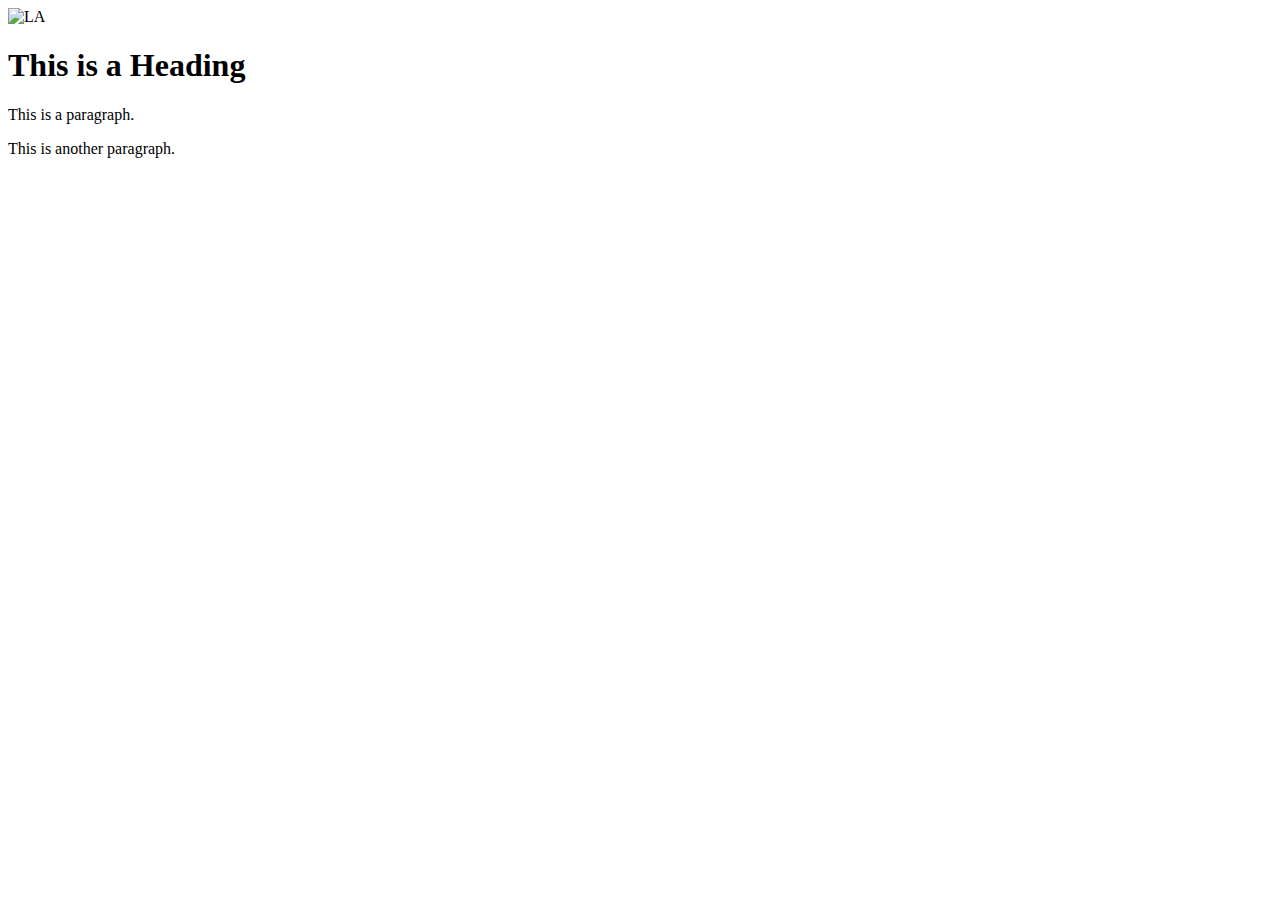
==== index1.html @ 66f478fd "initial commit" ====
<!DOCTYPE html>
<html lang="en">
<meta charset="UTF-8">
<title>Page Title</title>
<meta name="viewport" content="width=device-width,initial-scale=1">
<link rel="stylesheet" href="">
<style>
</style>
<script src=""></script>
<body>

<img src="img_la.jpg" alt="LA" style="width:100%">

<div class="">
 <h1>This is a Heading</h1>
 <p>This is a paragraph.</p>
 <p>This is another paragraph.</p>
</div>

</body>
</html>
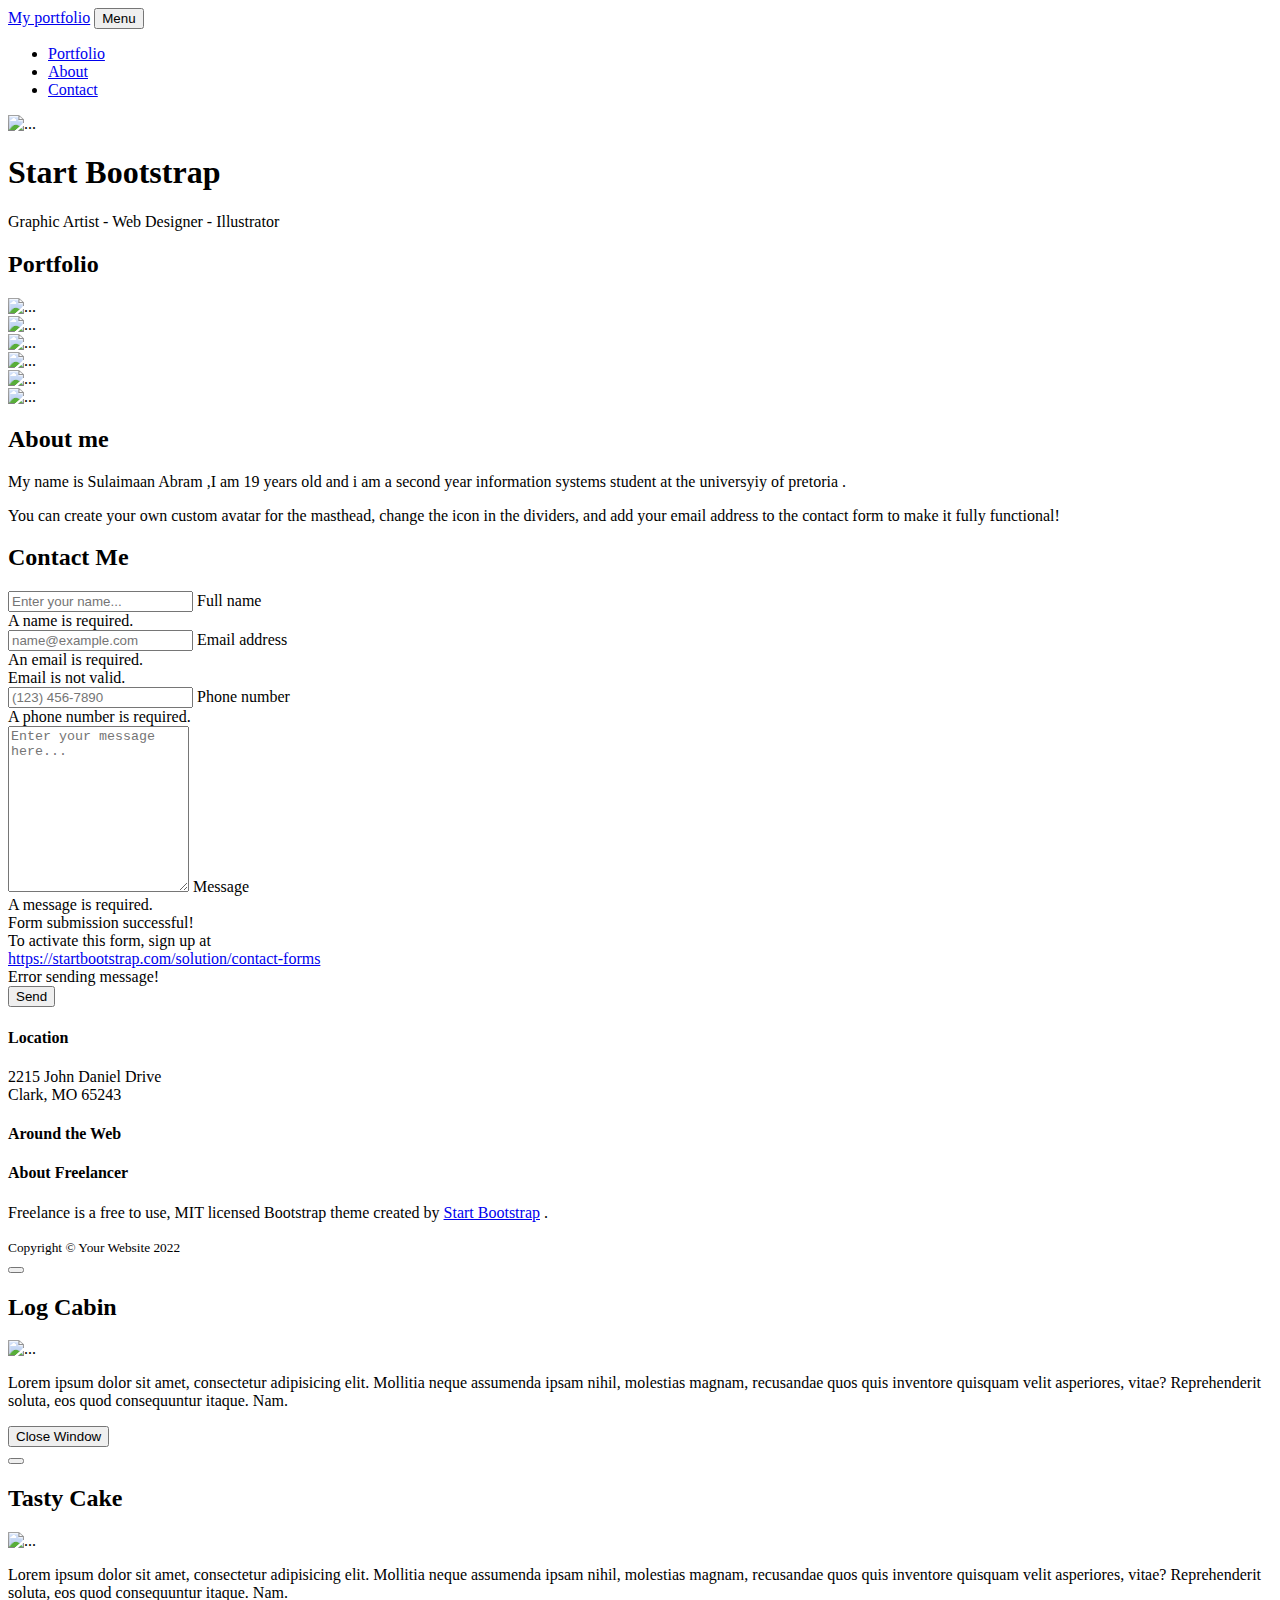
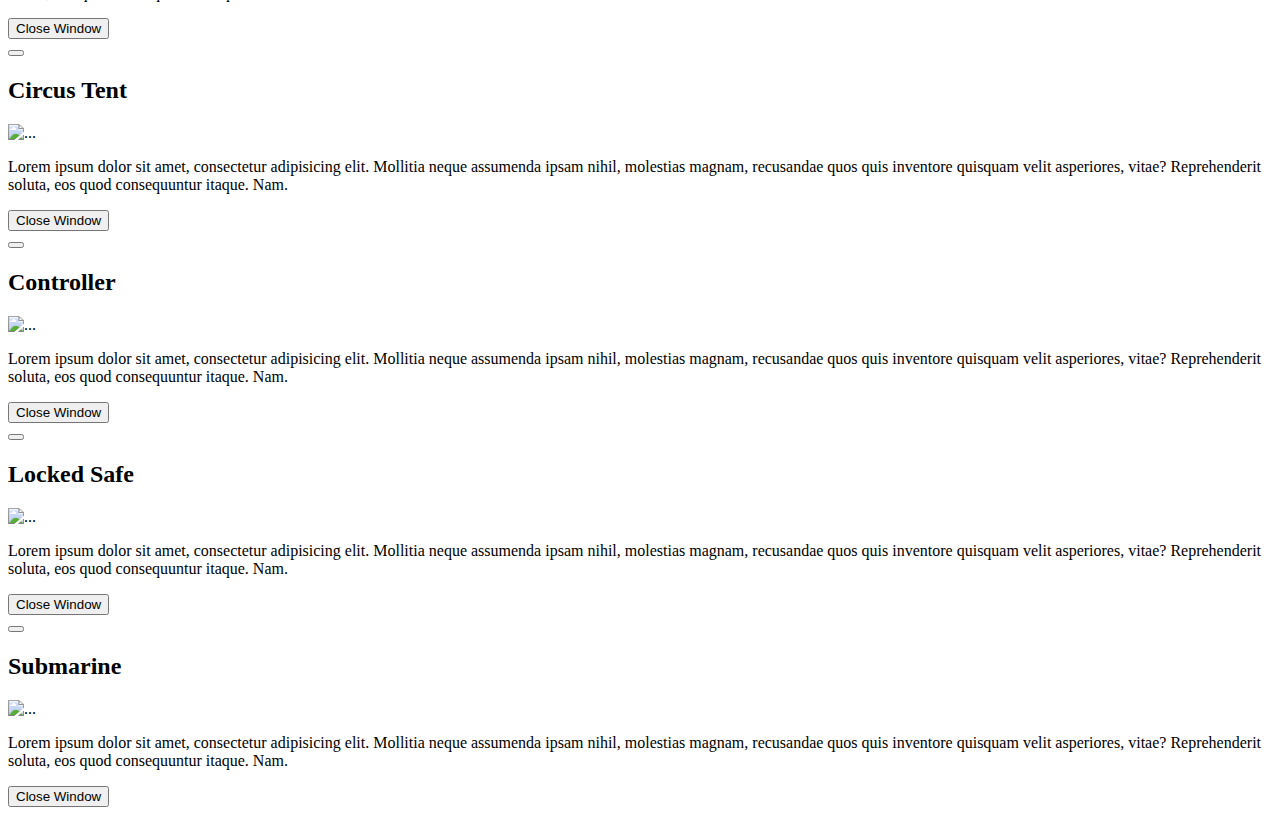
==== commit 42f66e88: "Update index1.html" ====
--- a/index1.html
+++ b/index1.html
@@ -1,21 +1,456 @@
 <!DOCTYPE html>
 <html lang="en">
-<meta charset="UTF-8">
-<title>Page Title</title>
-<meta name="viewport" content="width=device-width,initial-scale=1">
-<link rel="stylesheet" href="">
-<style>
-</style>
-<script src=""></script>
-<body>
-
-<img src="img_la.jpg" alt="LA" style="width:100%">
-
-<div class="">
- <h1>This is a Heading</h1>
- <p>This is a paragraph.</p>
- <p>This is another paragraph.</p>
-</div>
-
-</body>
-</html>+    <head>
+        <meta charset="utf-8" />
+        <meta name="viewport" content="width=device-width, initial-scale=1, shrink-to-fit=no" />
+        <meta name="description" content="" />
+        <meta name="author" content="" />
+        <title>u21473669 portfolio page</title>
+        <!-- Favicon-->
+        <link rel="icon" type="image/x-icon" href="assets/favicon.ico" />
+        <!-- Font Awesome icons (free version)-->
+        <script src="https://use.fontawesome.com/releases/v6.1.0/js/all.js" crossorigin="anonymous"></script>
+        <!-- Google fonts-->
+        <link href="https://fonts.googleapis.com/css?family=Montserrat:400,700" rel="stylesheet" type="text/css" />
+        <link href="https://fonts.googleapis.com/css?family=Lato:400,700,400italic,700italic" rel="stylesheet" type="text/css" />
+        <!-- Core theme CSS (includes Bootstrap)-->
+        <link href="css/styles.css" rel="stylesheet" />
+    </head>
+    <body id="page-top">
+        <!-- Navigation-->
+        <nav class="navbar navbar-expand-lg bg-secondary text-uppercase fixed-top" id="mainNav">
+            <div class="container">
+                <a class="navbar-brand" href="#page-top">My  portfolio</a>
+                <button class="navbar-toggler text-uppercase font-weight-bold bg-primary text-white rounded" type="button" data-bs-toggle="collapse" data-bs-target="#navbarResponsive" aria-controls="navbarResponsive" aria-expanded="false" aria-label="Toggle navigation">
+                    Menu
+                    <i class="fas fa-bars"></i>
+                </button>
+                <div class="collapse navbar-collapse" id="navbarResponsive">
+                    <ul class="navbar-nav ms-auto">
+                        <li class="nav-item mx-0 mx-lg-1"><a class="nav-link py-3 px-0 px-lg-3 rounded" href="#portfolio">Portfolio</a></li>
+                        <li class="nav-item mx-0 mx-lg-1"><a class="nav-link py-3 px-0 px-lg-3 rounded" href="#about">About</a></li>
+                        <li class="nav-item mx-0 mx-lg-1"><a class="nav-link py-3 px-0 px-lg-3 rounded" href="#contact">Contact</a></li>
+                    </ul>
+                </div>
+            </div>
+        </nav>
+        <!-- Masthead-->
+        <header class="masthead bg-primary text-white text-center">
+            <div class="container d-flex align-items-center flex-column">
+                <!-- Masthead Avatar Image-->
+                <img class="masthead-avatar mb-5" src="assets/img/avataaars.svg" alt="..." />
+                <!-- Masthead Heading-->
+                <h1 class="masthead-heading text-uppercase mb-0">Start Bootstrap</h1>
+                <!-- Icon Divider-->
+                <div class="divider-custom divider-light">
+                    <div class="divider-custom-line"></div>
+                    <div class="divider-custom-icon"><i class="fas fa-star"></i></div>
+                    <div class="divider-custom-line"></div>
+                </div>
+                <!-- Masthead Subheading-->
+                <p class="masthead-subheading font-weight-light mb-0">Graphic Artist - Web Designer - Illustrator</p>
+            </div>
+        </header>
+        <!-- Portfolio Section-->
+        <section class="page-section portfolio" id="portfolio">
+            <div class="container">
+                <!-- Portfolio Section Heading-->
+                <h2 class="page-section-heading text-center text-uppercase text-secondary mb-0">Portfolio</h2>
+                <!-- Icon Divider-->
+                <div class="divider-custom">
+                    <div class="divider-custom-line"></div>
+                    <div class="divider-custom-icon"><i class="fas fa-star"></i></div>
+                    <div class="divider-custom-line"></div>
+                </div>
+                <!-- Portfolio Grid Items-->
+                <div class="row justify-content-center">
+                    <!-- Portfolio Item 1-->
+                    <div class="col-md-6 col-lg-4 mb-5">
+                        <div class="portfolio-item mx-auto" data-bs-toggle="modal" data-bs-target="#portfolioModal1">
+                            <div class="portfolio-item-caption d-flex align-items-center justify-content-center h-100 w-100">
+                                <div class="portfolio-item-caption-content text-center text-white"><i class="fas fa-plus fa-3x"></i></div>
+                            </div>
+                            <img class="img-fluid" src="startbootstrap-freelancer-gh-pages/assets/img/portfolio/cabin.png" alt="..." />
+                        </div>
+                    </div>
+                    <!-- Portfolio Item 2-->
+                    <div class="col-md-6 col-lg-4 mb-5">
+                        <div class="portfolio-item mx-auto" data-bs-toggle="modal" data-bs-target="#portfolioModal2">
+                            <div class="portfolio-item-caption d-flex align-items-center justify-content-center h-100 w-100">
+                                <div class="portfolio-item-caption-content text-center text-white"><i class="fas fa-plus fa-3x"></i></div>
+                            </div>
+                            <img class="img-fluid" src="assets/img/portfolio/cake.png" alt="..." />
+                        </div>
+                    </div>
+                    <!-- Portfolio Item 3-->
+                    <div class="col-md-6 col-lg-4 mb-5">
+                        <div class="portfolio-item mx-auto" data-bs-toggle="modal" data-bs-target="#portfolioModal3">
+                            <div class="portfolio-item-caption d-flex align-items-center justify-content-center h-100 w-100">
+                                <div class="portfolio-item-caption-content text-center text-white"><i class="fas fa-plus fa-3x"></i></div>
+                            </div>
+                            <img class="img-fluid" src="assets/img/portfolio/circus.png" alt="..." />
+                        </div>
+                    </div>
+                    <!-- Portfolio Item 4-->
+                    <div class="col-md-6 col-lg-4 mb-5 mb-lg-0">
+                        <div class="portfolio-item mx-auto" data-bs-toggle="modal" data-bs-target="#portfolioModal4">
+                            <div class="portfolio-item-caption d-flex align-items-center justify-content-center h-100 w-100">
+                                <div class="portfolio-item-caption-content text-center text-white"><i class="fas fa-plus fa-3x"></i></div>
+                            </div>
+                            <img class="img-fluid" src="assets/img/portfolio/game.png" alt="..." />
+                        </div>
+                    </div>
+                    <!-- Portfolio Item 5-->
+                    <div class="col-md-6 col-lg-4 mb-5 mb-md-0">
+                        <div class="portfolio-item mx-auto" data-bs-toggle="modal" data-bs-target="#portfolioModal5">
+                            <div class="portfolio-item-caption d-flex align-items-center justify-content-center h-100 w-100">
+                                <div class="portfolio-item-caption-content text-center text-white"><i class="fas fa-plus fa-3x"></i></div>
+                            </div>
+                            <img class="img-fluid" src="assets/img/portfolio/safe.png" alt="..." />
+                        </div>
+                    </div>
+                    <!-- Portfolio Item 6-->
+                    <div class="col-md-6 col-lg-4">
+                        <div class="portfolio-item mx-auto" data-bs-toggle="modal" data-bs-target="#portfolioModal6">
+                            <div class="portfolio-item-caption d-flex align-items-center justify-content-center h-100 w-100">
+                                <div class="portfolio-item-caption-content text-center text-white"><i class="fas fa-plus fa-3x"></i></div>
+                            </div>
+                            <img class="img-fluid" src="assets/img/portfolio/submarine.png" alt="..." />
+                        </div>
+                    </div>
+                </div>
+            </div>
+        </section>
+        <!-- About Section-->
+        <section class="page-section bg-primary text-white mb-0" id="about">
+            <div class="container">
+                <!-- About Section Heading-->
+                <h2 class="page-section-heading text-center text-uppercase text-white">About me</h2>
+                <!-- Icon Divider-->
+                <div class="divider-custom divider-light">
+                    <div class="divider-custom-line"></div>
+                    <div class="divider-custom-icon"><i class="fas fa-star"></i></div>
+                    <div class="divider-custom-line"></div>
+                </div>
+                <!-- About Section Content-->
+                <div class="row">
+                    <div class="col-lg-4 ms-auto"><p class="lead">My name is Sulaimaan Abram ,I am 19 years old and i am a second year information systems student at the universyiy of pretoria .</p></div>
+                    <div class="col-lg-4 me-auto"><p class="lead">You can create your own custom avatar for the masthead, change the icon in the dividers, and add your email address to the contact form to make it fully functional!</p></div>
+                </div>
+              
+               
+                </div>
+            </div>
+        </section>
+        <!-- Contact Section-->
+        <section class="page-section" id="contact">
+            <div class="container">
+                <!-- Contact Section Heading-->
+                <h2 class="page-section-heading text-center text-uppercase text-secondary mb-0">Contact Me</h2>
+                <!-- Icon Divider-->
+                <div class="divider-custom">
+                    <div class="divider-custom-line"></div>
+                    <div class="divider-custom-icon"><i class="fas fa-star"></i></div>
+                    <div class="divider-custom-line"></div>
+                </div>
+                <!-- Contact Section Form-->
+                <div class="row justify-content-center">
+                    <div class="col-lg-8 col-xl-7">
+                        <!-- * * * * * * * * * * * * * * *-->
+                        <!-- * * SB Forms Contact Form * *-->
+                        <!-- * * * * * * * * * * * * * * *-->
+                        <!-- This form is pre-integrated with SB Forms.-->
+                        <!-- To make this form functional, sign up at-->
+                        <!-- https://startbootstrap.com/solution/contact-forms-->
+                        <!-- to get an API token!-->
+                        <form id="contactForm" data-sb-form-api-token="API_TOKEN">
+                            <!-- Name input-->
+                            <div class="form-floating mb-3">
+                                <input class="form-control" id="name" type="text" placeholder="Enter your name..." data-sb-validations="required" />
+                                <label for="name">Full name</label>
+                                <div class="invalid-feedback" data-sb-feedback="name:required">A name is required.</div>
+                            </div>
+                            <!-- Email address input-->
+                            <div class="form-floating mb-3">
+                                <input class="form-control" id="email" type="email" placeholder="name@example.com" data-sb-validations="required,email" />
+                                <label for="email">Email address</label>
+                                <div class="invalid-feedback" data-sb-feedback="email:required">An email is required.</div>
+                                <div class="invalid-feedback" data-sb-feedback="email:email">Email is not valid.</div>
+                            </div>
+                            <!-- Phone number input-->
+                            <div class="form-floating mb-3">
+                                <input class="form-control" id="phone" type="tel" placeholder="(123) 456-7890" data-sb-validations="required" />
+                                <label for="phone">Phone number</label>
+                                <div class="invalid-feedback" data-sb-feedback="phone:required">A phone number is required.</div>
+                            </div>
+                            <!-- Message input-->
+                            <div class="form-floating mb-3">
+                                <textarea class="form-control" id="message" type="text" placeholder="Enter your message here..." style="height: 10rem" data-sb-validations="required"></textarea>
+                                <label for="message">Message</label>
+                                <div class="invalid-feedback" data-sb-feedback="message:required">A message is required.</div>
+                            </div>
+                            <!-- Submit success message-->
+                            <!---->
+                            <!-- This is what your users will see when the form-->
+                            <!-- has successfully submitted-->
+                            <div class="d-none" id="submitSuccessMessage">
+                                <div class="text-center mb-3">
+                                    <div class="fw-bolder">Form submission successful!</div>
+                                    To activate this form, sign up at
+                                    <br />
+                                    <a href="https://startbootstrap.com/solution/contact-forms">https://startbootstrap.com/solution/contact-forms</a>
+                                </div>
+                            </div>
+                            <!-- Submit error message-->
+                            <!---->
+                            <!-- This is what your users will see when there is-->
+                            <!-- an error submitting the form-->
+                            <div class="d-none" id="submitErrorMessage"><div class="text-center text-danger mb-3">Error sending message!</div></div>
+                            <!-- Submit Button-->
+                            <button class="btn btn-primary btn-xl disabled" id="submitButton" type="submit">Send</button>
+                        </form>
+                    </div>
+                </div>
+            </div>
+        </section>
+        <!-- Footer-->
+        <footer class="footer text-center">
+            <div class="container">
+                <div class="row">
+                    <!-- Footer Location-->
+                    <div class="col-lg-4 mb-5 mb-lg-0">
+                        <h4 class="text-uppercase mb-4">Location</h4>
+                        <p class="lead mb-0">
+                            2215 John Daniel Drive
+                            <br />
+                            Clark, MO 65243
+                        </p>
+                    </div>
+                    <!-- Footer Social Icons-->
+                    <div class="col-lg-4 mb-5 mb-lg-0">
+                        <h4 class="text-uppercase mb-4">Around the Web</h4>
+                        <a class="btn btn-outline-light btn-social mx-1" href="#!"><i class="fab fa-fw fa-facebook-f"></i></a>
+                        <a class="btn btn-outline-light btn-social mx-1" href="#!"><i class="fab fa-fw fa-twitter"></i></a>
+                        <a class="btn btn-outline-light btn-social mx-1" href="#!"><i class="fab fa-fw fa-linkedin-in"></i></a>
+                        <a class="btn btn-outline-light btn-social mx-1" href="#!"><i class="fab fa-fw fa-dribbble"></i></a>
+                    </div>
+                    <!-- Footer About Text-->
+                    <div class="col-lg-4">
+                        <h4 class="text-uppercase mb-4">About Freelancer</h4>
+                        <p class="lead mb-0">
+                            Freelance is a free to use, MIT licensed Bootstrap theme created by
+                            <a href="http://startbootstrap.com">Start Bootstrap</a>
+                            .
+                        </p>
+                    </div>
+                </div>
+            </div>
+        </footer>
+        <!-- Copyright Section-->
+        <div class="copyright py-4 text-center text-white">
+            <div class="container"><small>Copyright &copy; Your Website 2022</small></div>
+        </div>
+        <!-- Portfolio Modals-->
+        <!-- Portfolio Modal 1-->
+        <div class="portfolio-modal modal fade" id="portfolioModal1" tabindex="-1" aria-labelledby="portfolioModal1" aria-hidden="true">
+            <div class="modal-dialog modal-xl">
+                <div class="modal-content">
+                    <div class="modal-header border-0"><button class="btn-close" type="button" data-bs-dismiss="modal" aria-label="Close"></button></div>
+                    <div class="modal-body text-center pb-5">
+                        <div class="container">
+                            <div class="row justify-content-center">
+                                <div class="col-lg-8">
+                                    <!-- Portfolio Modal - Title-->
+                                    <h2 class="portfolio-modal-title text-secondary text-uppercase mb-0">Log Cabin</h2>
+                                    <!-- Icon Divider-->
+                                    <div class="divider-custom">
+                                        <div class="divider-custom-line"></div>
+                                        <div class="divider-custom-icon"><i class="fas fa-star"></i></div>
+                                        <div class="divider-custom-line"></div>
+                                    </div>
+                                    <!-- Portfolio Modal - Image-->
+                                    <img class="img-fluid rounded mb-5" src="assets/img/portfolio/cabin.png" alt="..." />
+                                    <!-- Portfolio Modal - Text-->
+                                    <p class="mb-4">Lorem ipsum dolor sit amet, consectetur adipisicing elit. Mollitia neque assumenda ipsam nihil, molestias magnam, recusandae quos quis inventore quisquam velit asperiores, vitae? Reprehenderit soluta, eos quod consequuntur itaque. Nam.</p>
+                                    <button class="btn btn-primary" data-bs-dismiss="modal">
+                                        <i class="fas fa-xmark fa-fw"></i>
+                                        Close Window
+                                    </button>
+                                </div>
+                            </div>
+                        </div>
+                    </div>
+                </div>
+            </div>
+        </div>
+        <!-- Portfolio Modal 2-->
+        <div class="portfolio-modal modal fade" id="portfolioModal2" tabindex="-1" aria-labelledby="portfolioModal2" aria-hidden="true">
+            <div class="modal-dialog modal-xl">
+                <div class="modal-content">
+                    <div class="modal-header border-0"><button class="btn-close" type="button" data-bs-dismiss="modal" aria-label="Close"></button></div>
+                    <div class="modal-body text-center pb-5">
+                        <div class="container">
+                            <div class="row justify-content-center">
+                                <div class="col-lg-8">
+                                    <!-- Portfolio Modal - Title-->
+                                    <h2 class="portfolio-modal-title text-secondary text-uppercase mb-0">Tasty Cake</h2>
+                                    <!-- Icon Divider-->
+                                    <div class="divider-custom">
+                                        <div class="divider-custom-line"></div>
+                                        <div class="divider-custom-icon"><i class="fas fa-star"></i></div>
+                                        <div class="divider-custom-line"></div>
+                                    </div>
+                                    <!-- Portfolio Modal - Image-->
+                                    <img class="img-fluid rounded mb-5" src="assets/img/portfolio/cake.png" alt="..." />
+                                    <!-- Portfolio Modal - Text-->
+                                    <p class="mb-4">Lorem ipsum dolor sit amet, consectetur adipisicing elit. Mollitia neque assumenda ipsam nihil, molestias magnam, recusandae quos quis inventore quisquam velit asperiores, vitae? Reprehenderit soluta, eos quod consequuntur itaque. Nam.</p>
+                                    <button class="btn btn-primary" data-bs-dismiss="modal">
+                                        <i class="fas fa-xmark fa-fw"></i>
+                                        Close Window
+                                    </button>
+                                </div>
+                            </div>
+                        </div>
+                    </div>
+                </div>
+            </div>
+        </div>
+        <!-- Portfolio Modal 3-->
+        <div class="portfolio-modal modal fade" id="portfolioModal3" tabindex="-1" aria-labelledby="portfolioModal3" aria-hidden="true">
+            <div class="modal-dialog modal-xl">
+                <div class="modal-content">
+                    <div class="modal-header border-0"><button class="btn-close" type="button" data-bs-dismiss="modal" aria-label="Close"></button></div>
+                    <div class="modal-body text-center pb-5">
+                        <div class="container">
+                            <div class="row justify-content-center">
+                                <div class="col-lg-8">
+                                    <!-- Portfolio Modal - Title-->
+                                    <h2 class="portfolio-modal-title text-secondary text-uppercase mb-0">Circus Tent</h2>
+                                    <!-- Icon Divider-->
+                                    <div class="divider-custom">
+                                        <div class="divider-custom-line"></div>
+                                        <div class="divider-custom-icon"><i class="fas fa-star"></i></div>
+                                        <div class="divider-custom-line"></div>
+                                    </div>
+                                    <!-- Portfolio Modal - Image-->
+                                    <img class="img-fluid rounded mb-5" src="assets/img/portfolio/circus.png" alt="..." />
+                                    <!-- Portfolio Modal - Text-->
+                                    <p class="mb-4">Lorem ipsum dolor sit amet, consectetur adipisicing elit. Mollitia neque assumenda ipsam nihil, molestias magnam, recusandae quos quis inventore quisquam velit asperiores, vitae? Reprehenderit soluta, eos quod consequuntur itaque. Nam.</p>
+                                    <button class="btn btn-primary" data-bs-dismiss="modal">
+                                        <i class="fas fa-xmark fa-fw"></i>
+                                        Close Window
+                                    </button>
+                                </div>
+                            </div>
+                        </div>
+                    </div>
+                </div>
+            </div>
+        </div>
+        <!-- Portfolio Modal 4-->
+        <div class="portfolio-modal modal fade" id="portfolioModal4" tabindex="-1" aria-labelledby="portfolioModal4" aria-hidden="true">
+            <div class="modal-dialog modal-xl">
+                <div class="modal-content">
+                    <div class="modal-header border-0"><button class="btn-close" type="button" data-bs-dismiss="modal" aria-label="Close"></button></div>
+                    <div class="modal-body text-center pb-5">
+                        <div class="container">
+                            <div class="row justify-content-center">
+                                <div class="col-lg-8">
+                                    <!-- Portfolio Modal - Title-->
+                                    <h2 class="portfolio-modal-title text-secondary text-uppercase mb-0">Controller</h2>
+                                    <!-- Icon Divider-->
+                                    <div class="divider-custom">
+                                        <div class="divider-custom-line"></div>
+                                        <div class="divider-custom-icon"><i class="fas fa-star"></i></div>
+                                        <div class="divider-custom-line"></div>
+                                    </div>
+                                    <!-- Portfolio Modal - Image-->
+                                    <img class="img-fluid rounded mb-5" src="assets/img/portfolio/game.png" alt="..." />
+                                    <!-- Portfolio Modal - Text-->
+                                    <p class="mb-4">Lorem ipsum dolor sit amet, consectetur adipisicing elit. Mollitia neque assumenda ipsam nihil, molestias magnam, recusandae quos quis inventore quisquam velit asperiores, vitae? Reprehenderit soluta, eos quod consequuntur itaque. Nam.</p>
+                                    <button class="btn btn-primary" data-bs-dismiss="modal">
+                                        <i class="fas fa-xmark fa-fw"></i>
+                                        Close Window
+                                    </button>
+                                </div>
+                            </div>
+                        </div>
+                    </div>
+                </div>
+            </div>
+        </div>
+        <!-- Portfolio Modal 5-->
+        <div class="portfolio-modal modal fade" id="portfolioModal5" tabindex="-1" aria-labelledby="portfolioModal5" aria-hidden="true">
+            <div class="modal-dialog modal-xl">
+                <div class="modal-content">
+                    <div class="modal-header border-0"><button class="btn-close" type="button" data-bs-dismiss="modal" aria-label="Close"></button></div>
+                    <div class="modal-body text-center pb-5">
+                        <div class="container">
+                            <div class="row justify-content-center">
+                                <div class="col-lg-8">
+                                    <!-- Portfolio Modal - Title-->
+                                    <h2 class="portfolio-modal-title text-secondary text-uppercase mb-0">Locked Safe</h2>
+                                    <!-- Icon Divider-->
+                                    <div class="divider-custom">
+                                        <div class="divider-custom-line"></div>
+                                        <div class="divider-custom-icon"><i class="fas fa-star"></i></div>
+                                        <div class="divider-custom-line"></div>
+                                    </div>
+                                    <!-- Portfolio Modal - Image-->
+                                    <img class="img-fluid rounded mb-5" src="assets/img/portfolio/safe.png" alt="..." />
+                                    <!-- Portfolio Modal - Text-->
+                                    <p class="mb-4">Lorem ipsum dolor sit amet, consectetur adipisicing elit. Mollitia neque assumenda ipsam nihil, molestias magnam, recusandae quos quis inventore quisquam velit asperiores, vitae? Reprehenderit soluta, eos quod consequuntur itaque. Nam.</p>
+                                    <button class="btn btn-primary" data-bs-dismiss="modal">
+                                        <i class="fas fa-xmark fa-fw"></i>
+                                        Close Window
+                                    </button>
+                                </div>
+                            </div>
+                        </div>
+                    </div>
+                </div>
+            </div>
+        </div>
+        <!-- Portfolio Modal 6-->
+        <div class="portfolio-modal modal fade" id="portfolioModal6" tabindex="-1" aria-labelledby="portfolioModal6" aria-hidden="true">
+            <div class="modal-dialog modal-xl">
+                <div class="modal-content">
+                    <div class="modal-header border-0"><button class="btn-close" type="button" data-bs-dismiss="modal" aria-label="Close"></button></div>
+                    <div class="modal-body text-center pb-5">
+                        <div class="container">
+                            <div class="row justify-content-center">
+                                <div class="col-lg-8">
+                                    <!-- Portfolio Modal - Title-->
+                                    <h2 class="portfolio-modal-title text-secondary text-uppercase mb-0">Submarine</h2>
+                                    <!-- Icon Divider-->
+                                    <div class="divider-custom">
+                                        <div class="divider-custom-line"></div>
+                                        <div class="divider-custom-icon"><i class="fas fa-star"></i></div>
+                                        <div class="divider-custom-line"></div>
+                                    </div>
+                                    <!-- Portfolio Modal - Image-->
+                                    <img class="img-fluid rounded mb-5" src="assets/img/portfolio/submarine.png" alt="..." />
+                                    <!-- Portfolio Modal - Text-->
+                                    <p class="mb-4">Lorem ipsum dolor sit amet, consectetur adipisicing elit. Mollitia neque assumenda ipsam nihil, molestias magnam, recusandae quos quis inventore quisquam velit asperiores, vitae? Reprehenderit soluta, eos quod consequuntur itaque. Nam.</p>
+                                    <button class="btn btn-primary" data-bs-dismiss="modal">
+                                        <i class="fas fa-xmark fa-fw"></i>
+                                        Close Window
+                                    </button>
+                                </div>
+                            </div>
+                        </div>
+                    </div>
+                </div>
+            </div>
+        </div>
+        <!-- Bootstrap core JS-->
+        <script src="https://cdn.jsdelivr.net/npm/bootstrap@5.1.3/dist/js/bootstrap.bundle.min.js"></script>
+        <!-- Core theme JS-->
+        <script src="js/scripts.js"></script>
+        <!-- * * * * * * * * * * * * * * * * * * * * * * * * * * * * * * * * * * * * * * * *-->
+        <!-- * *                               SB Forms JS                               * *-->
+        <!-- * * Activate your form at https://startbootstrap.com/solution/contact-forms * *-->
+        <!-- * * * * * * * * * * * * * * * * * * * * * * * * * * * * * * * * * * * * * * * *-->
+        <script src="https://cdn.startbootstrap.com/sb-forms-latest.js"></script>
+    </body>
+</html>
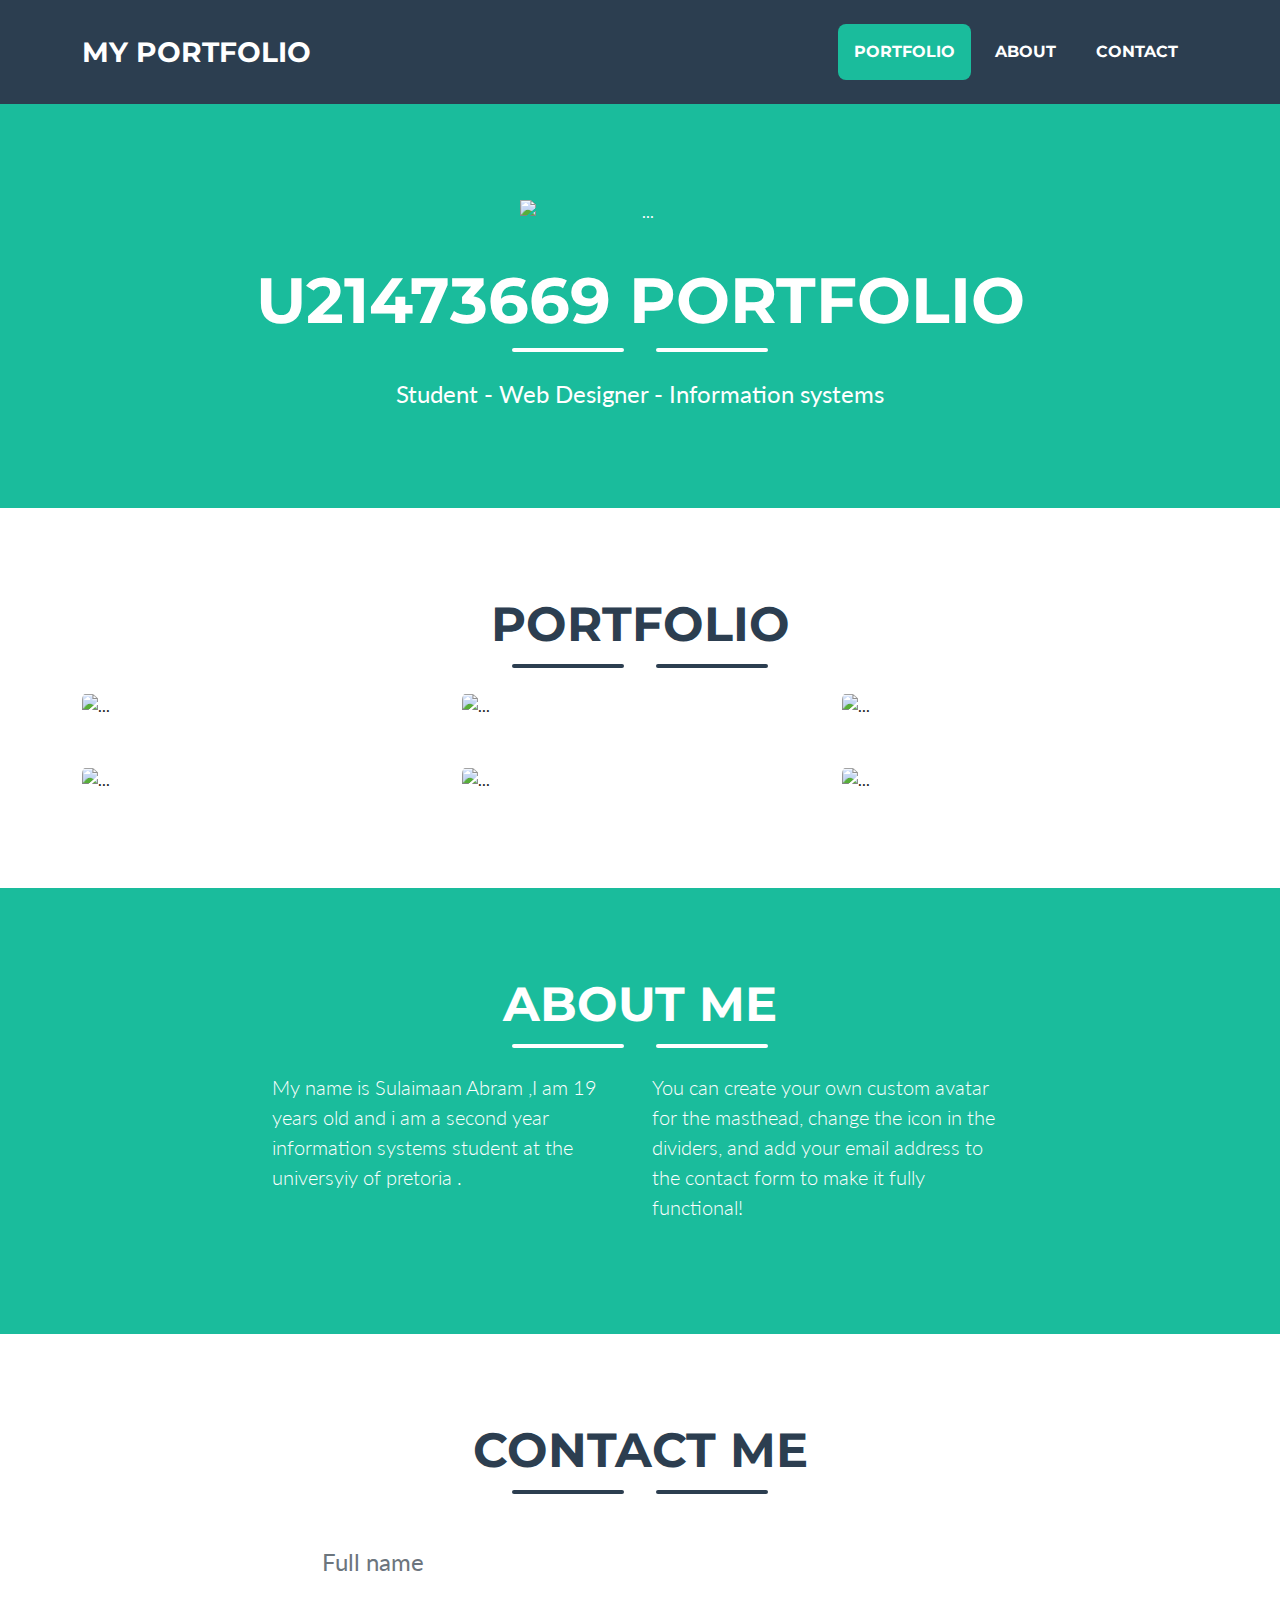
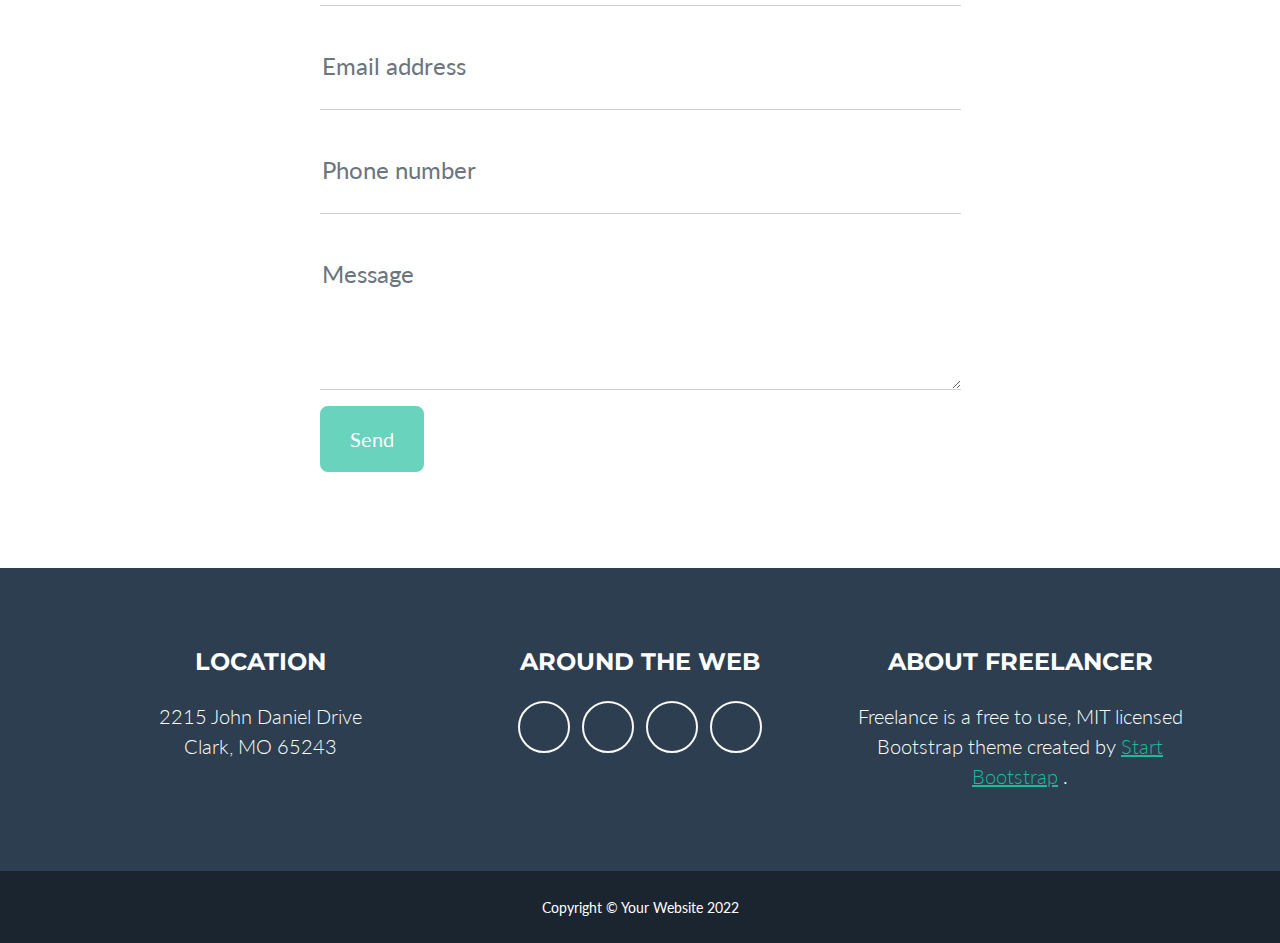
==== commit ed5c8eeb: "updated initial" ====
--- a/index1.html
+++ b/index1.html
@@ -38,9 +38,9 @@
         <header class="masthead bg-primary text-white text-center">
             <div class="container d-flex align-items-center flex-column">
                 <!-- Masthead Avatar Image-->
-                <img class="masthead-avatar mb-5" src="assets/img/avataaars.svg" alt="..." />
+                <img class="masthead-avatar mb-5" src="C:\Users\User\Downloads\startbootstrap-freelancer-gh-pages\startbootstrap-freelancer-gh-pages\assets\img\avataaars.svg" alt="..." />
                 <!-- Masthead Heading-->
-                <h1 class="masthead-heading text-uppercase mb-0">Start Bootstrap</h1>
+                <h1 class="masthead-heading text-uppercase mb-0">u21473669 portfolio</h1>
                 <!-- Icon Divider-->
                 <div class="divider-custom divider-light">
                     <div class="divider-custom-line"></div>
@@ -48,7 +48,7 @@
                     <div class="divider-custom-line"></div>
                 </div>
                 <!-- Masthead Subheading-->
-                <p class="masthead-subheading font-weight-light mb-0">Graphic Artist - Web Designer - Illustrator</p>
+                <p class="masthead-subheading font-weight-light mb-0">Student - Web Designer - Information systems</p>
             </div>
         </header>
         <!-- Portfolio Section-->
@@ -70,7 +70,7 @@
                             <div class="portfolio-item-caption d-flex align-items-center justify-content-center h-100 w-100">
                                 <div class="portfolio-item-caption-content text-center text-white"><i class="fas fa-plus fa-3x"></i></div>
                             </div>
-                            <img class="img-fluid" src="startbootstrap-freelancer-gh-pages/assets/img/portfolio/cabin.png" alt="..." />
+                            <img class="img-fluid" src="C:\Users\User\Downloads\startbootstrap-freelancer-gh-pages\startbootstrap-freelancer-gh-pages\assets\img\portfolio\cabin.png" alt="..." />
                         </div>
                     </div>
                     <!-- Portfolio Item 2-->
@@ -79,7 +79,7 @@
                             <div class="portfolio-item-caption d-flex align-items-center justify-content-center h-100 w-100">
                                 <div class="portfolio-item-caption-content text-center text-white"><i class="fas fa-plus fa-3x"></i></div>
                             </div>
-                            <img class="img-fluid" src="assets/img/portfolio/cake.png" alt="..." />
+                            <img class="img-fluid" src="C:\Users\User\Downloads\startbootstrap-freelancer-gh-pages\startbootstrap-freelancer-gh-pages\assets\img\portfolio\cake.png" alt="..." />
                         </div>
                     </div>
                     <!-- Portfolio Item 3-->
@@ -88,7 +88,7 @@
                             <div class="portfolio-item-caption d-flex align-items-center justify-content-center h-100 w-100">
                                 <div class="portfolio-item-caption-content text-center text-white"><i class="fas fa-plus fa-3x"></i></div>
                             </div>
-                            <img class="img-fluid" src="assets/img/portfolio/circus.png" alt="..." />
+                            <img class="img-fluid" src="C:\Users\User\Downloads\startbootstrap-freelancer-gh-pages\startbootstrap-freelancer-gh-pages\assets\img\portfolio\circus.png" alt="..." />
                         </div>
                     </div>
                     <!-- Portfolio Item 4-->
@@ -97,7 +97,7 @@
                             <div class="portfolio-item-caption d-flex align-items-center justify-content-center h-100 w-100">
                                 <div class="portfolio-item-caption-content text-center text-white"><i class="fas fa-plus fa-3x"></i></div>
                             </div>
-                            <img class="img-fluid" src="assets/img/portfolio/game.png" alt="..." />
+                            <img class="img-fluid" src="C:\Users\User\Downloads\startbootstrap-freelancer-gh-pages\startbootstrap-freelancer-gh-pages\assets\img\portfolio\game.png" alt="..." />
                         </div>
                     </div>
                     <!-- Portfolio Item 5-->
@@ -106,7 +106,7 @@
                             <div class="portfolio-item-caption d-flex align-items-center justify-content-center h-100 w-100">
                                 <div class="portfolio-item-caption-content text-center text-white"><i class="fas fa-plus fa-3x"></i></div>
                             </div>
-                            <img class="img-fluid" src="assets/img/portfolio/safe.png" alt="..." />
+                            <img class="img-fluid" src="C:\Users\User\Downloads\startbootstrap-freelancer-gh-pages\startbootstrap-freelancer-gh-pages\assets\img\portfolio\safe.png" alt="..." />
                         </div>
                     </div>
                     <!-- Portfolio Item 6-->
@@ -115,7 +115,7 @@
                             <div class="portfolio-item-caption d-flex align-items-center justify-content-center h-100 w-100">
                                 <div class="portfolio-item-caption-content text-center text-white"><i class="fas fa-plus fa-3x"></i></div>
                             </div>
-                            <img class="img-fluid" src="assets/img/portfolio/submarine.png" alt="..." />
+                            <img class="img-fluid" src="C:\Users\User\Downloads\startbootstrap-freelancer-gh-pages\startbootstrap-freelancer-gh-pages\assets\img\portfolio\submarine.png" alt="..." />
                         </div>
                     </div>
                 </div>
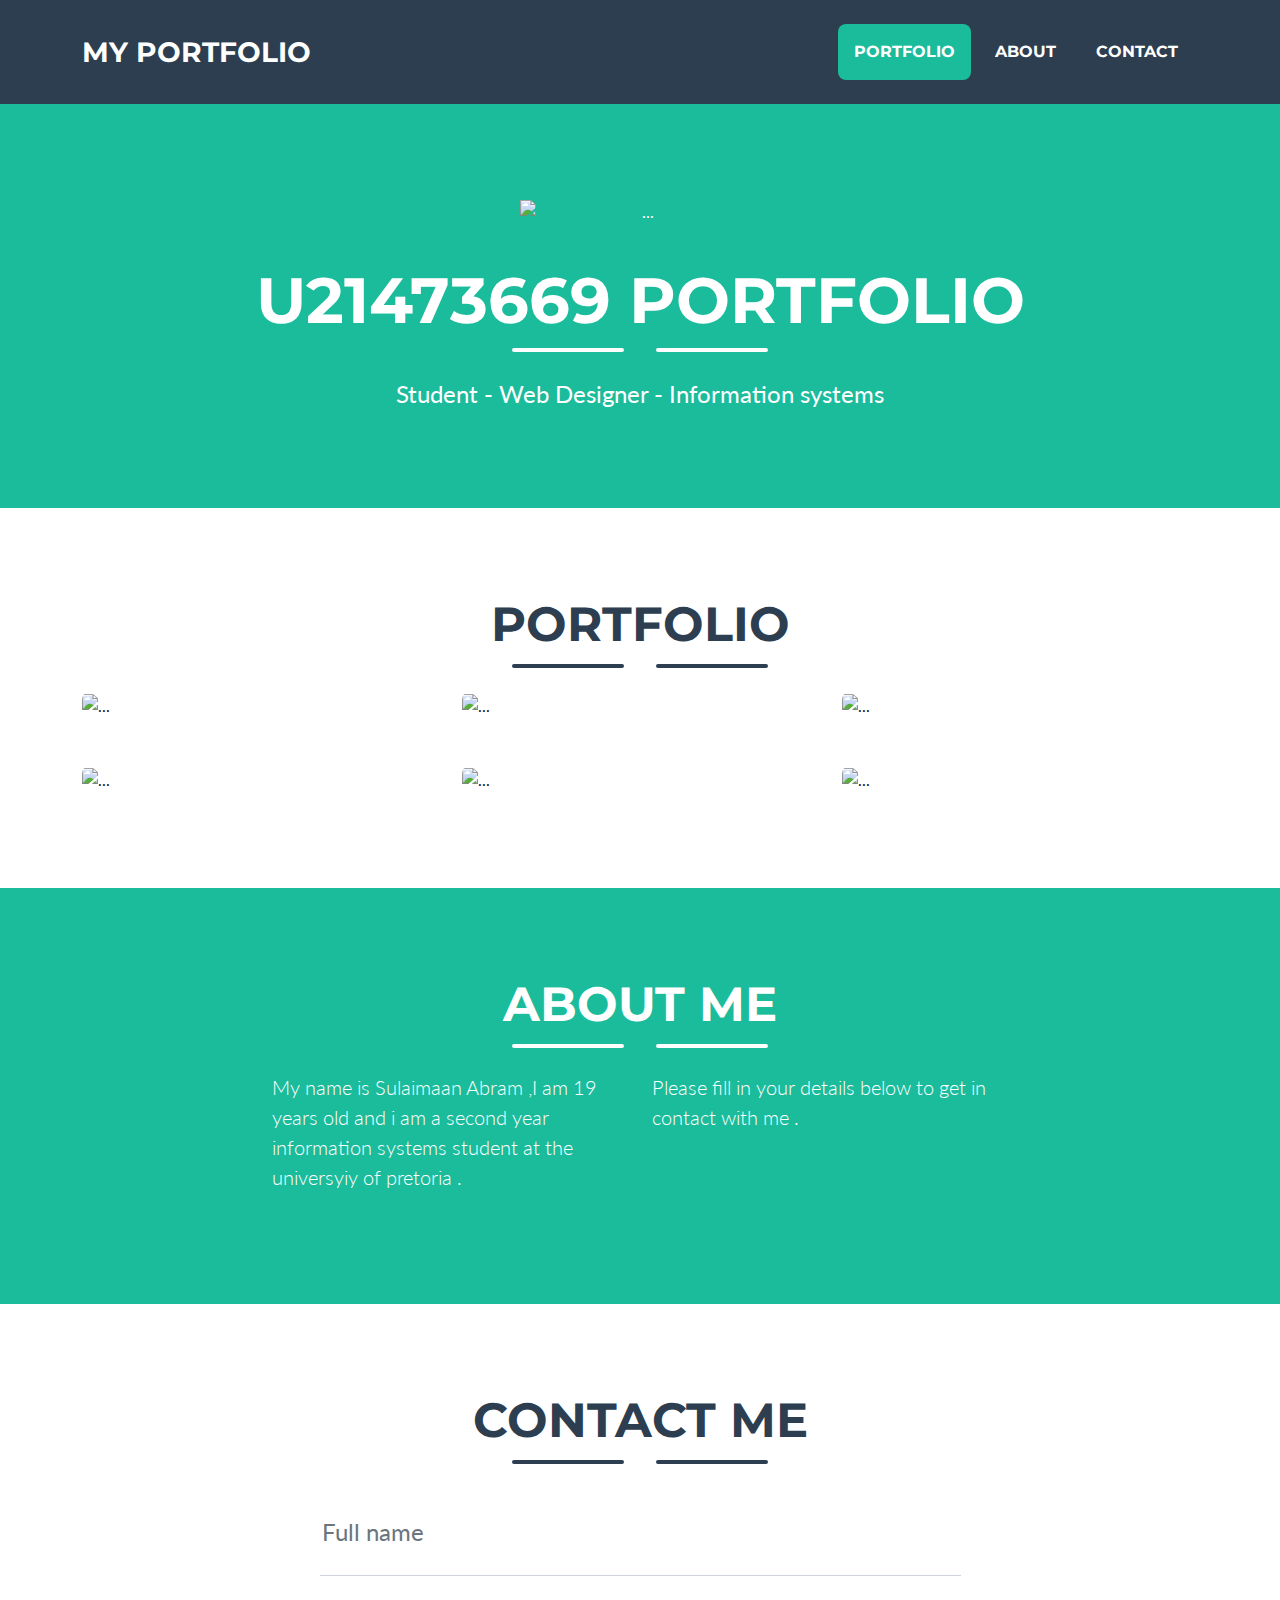
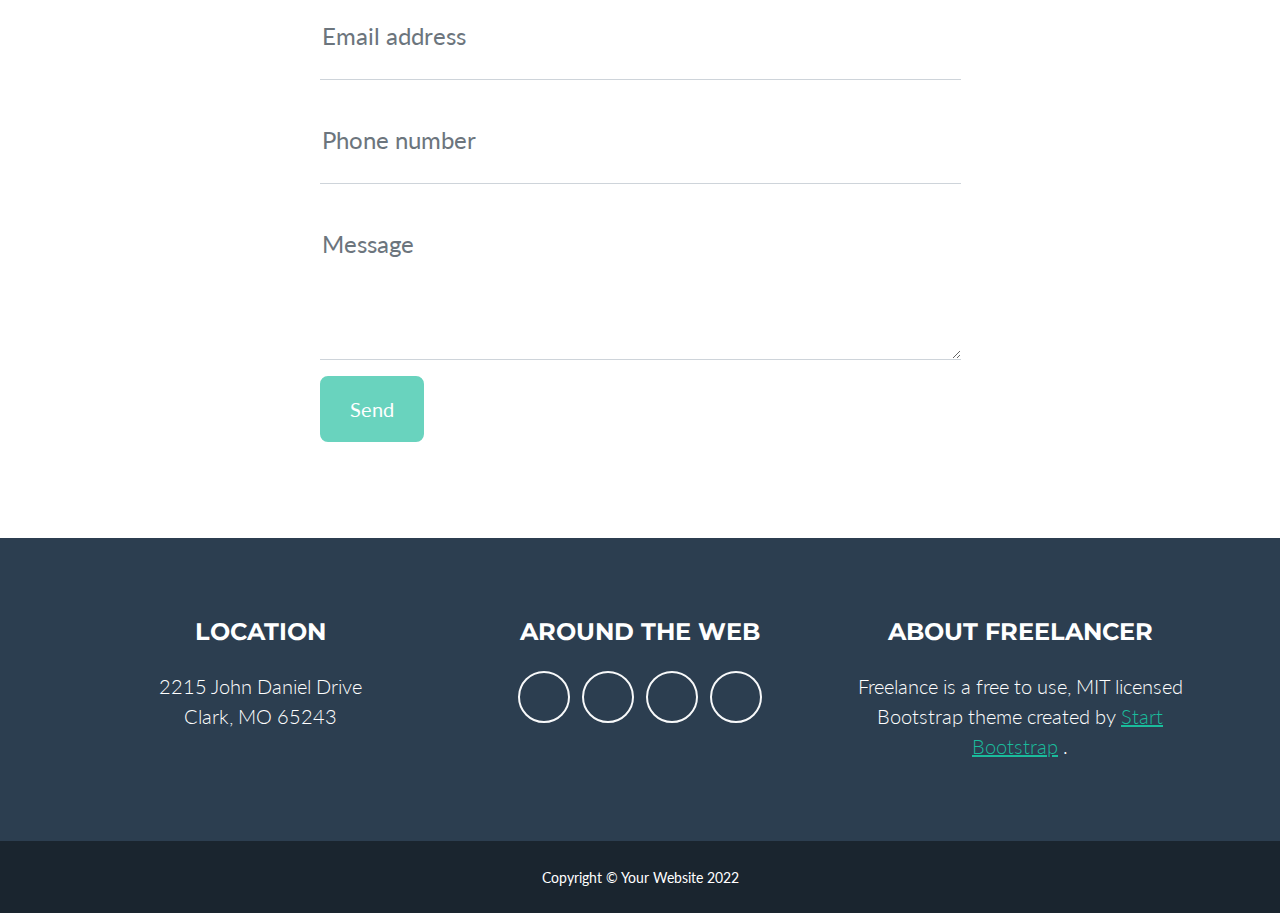
==== commit 3b5307e8: "updated index 1" ====
--- a/index1.html
+++ b/index1.html
@@ -135,7 +135,7 @@
                 <!-- About Section Content-->
                 <div class="row">
                     <div class="col-lg-4 ms-auto"><p class="lead">My name is Sulaimaan Abram ,I am 19 years old and i am a second year information systems student at the universyiy of pretoria .</p></div>
-                    <div class="col-lg-4 me-auto"><p class="lead">You can create your own custom avatar for the masthead, change the icon in the dividers, and add your email address to the contact form to make it fully functional!</p></div>
+                    <div class="col-lg-4 me-auto"><p class="lead">Please fill in your details below to get in contact with me .</p></div>
                 </div>
               
                
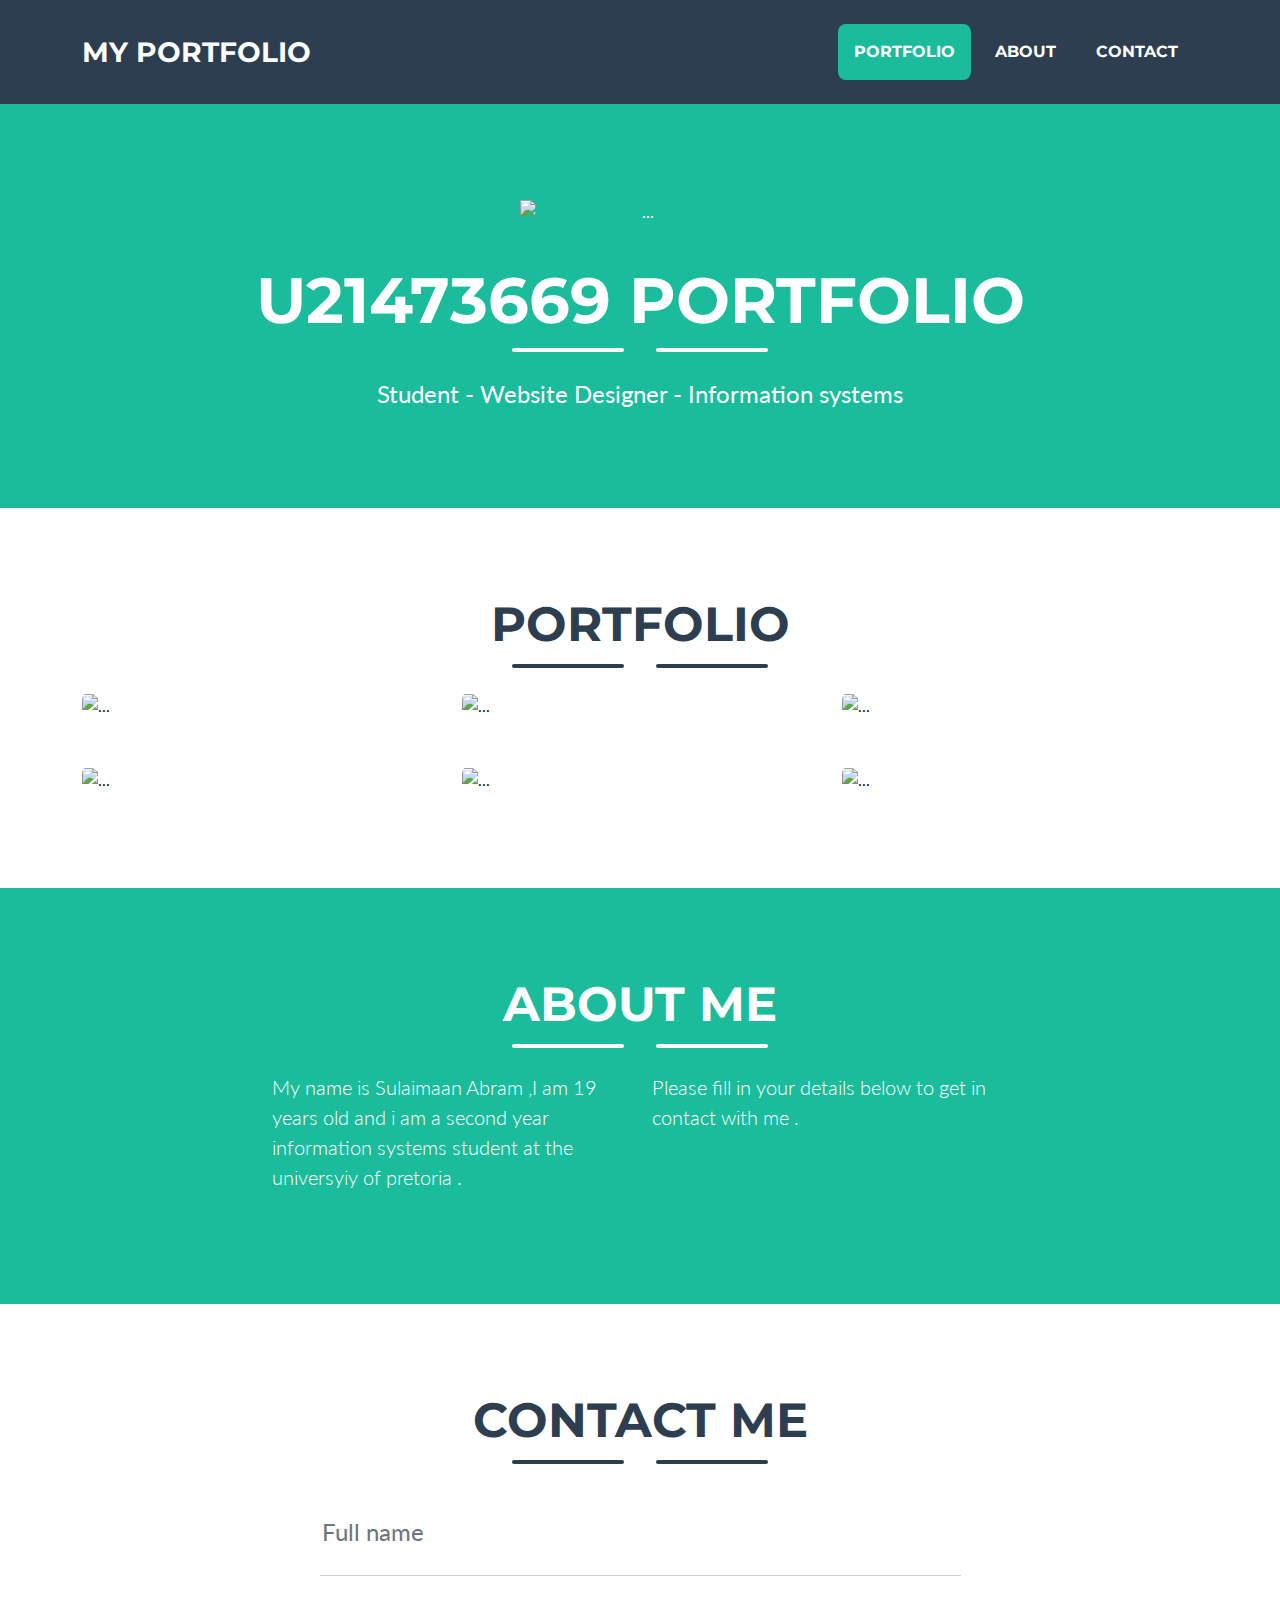
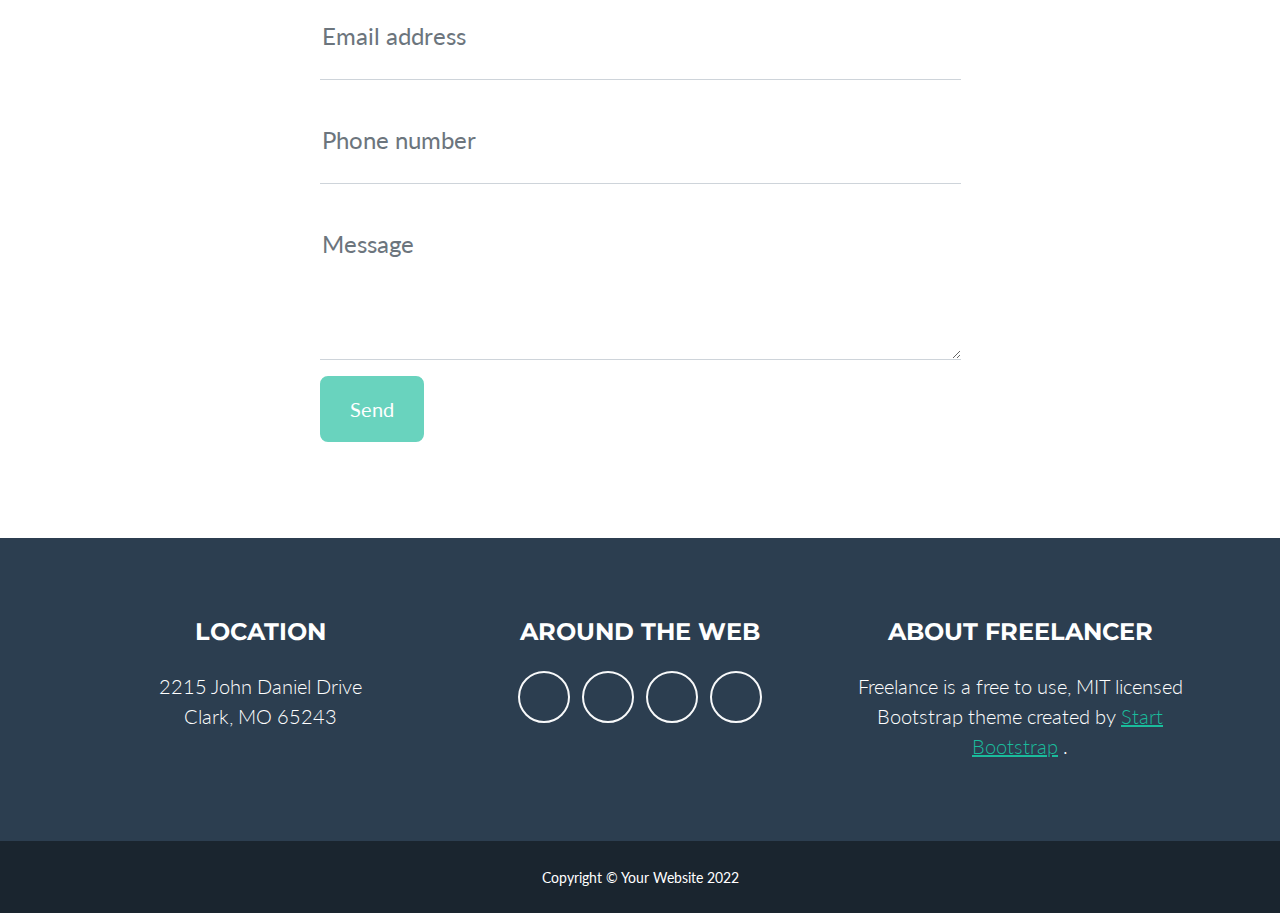
==== commit 049ef08d: "update index 1" ====
--- a/index1.html
+++ b/index1.html
@@ -48,7 +48,7 @@
                     <div class="divider-custom-line"></div>
                 </div>
                 <!-- Masthead Subheading-->
-                <p class="masthead-subheading font-weight-light mb-0">Student - Web Designer - Information systems</p>
+                <p class="masthead-subheading font-weight-light mb-0">Student - Website Designer - Information systems</p>
             </div>
         </header>
         <!-- Portfolio Section-->
